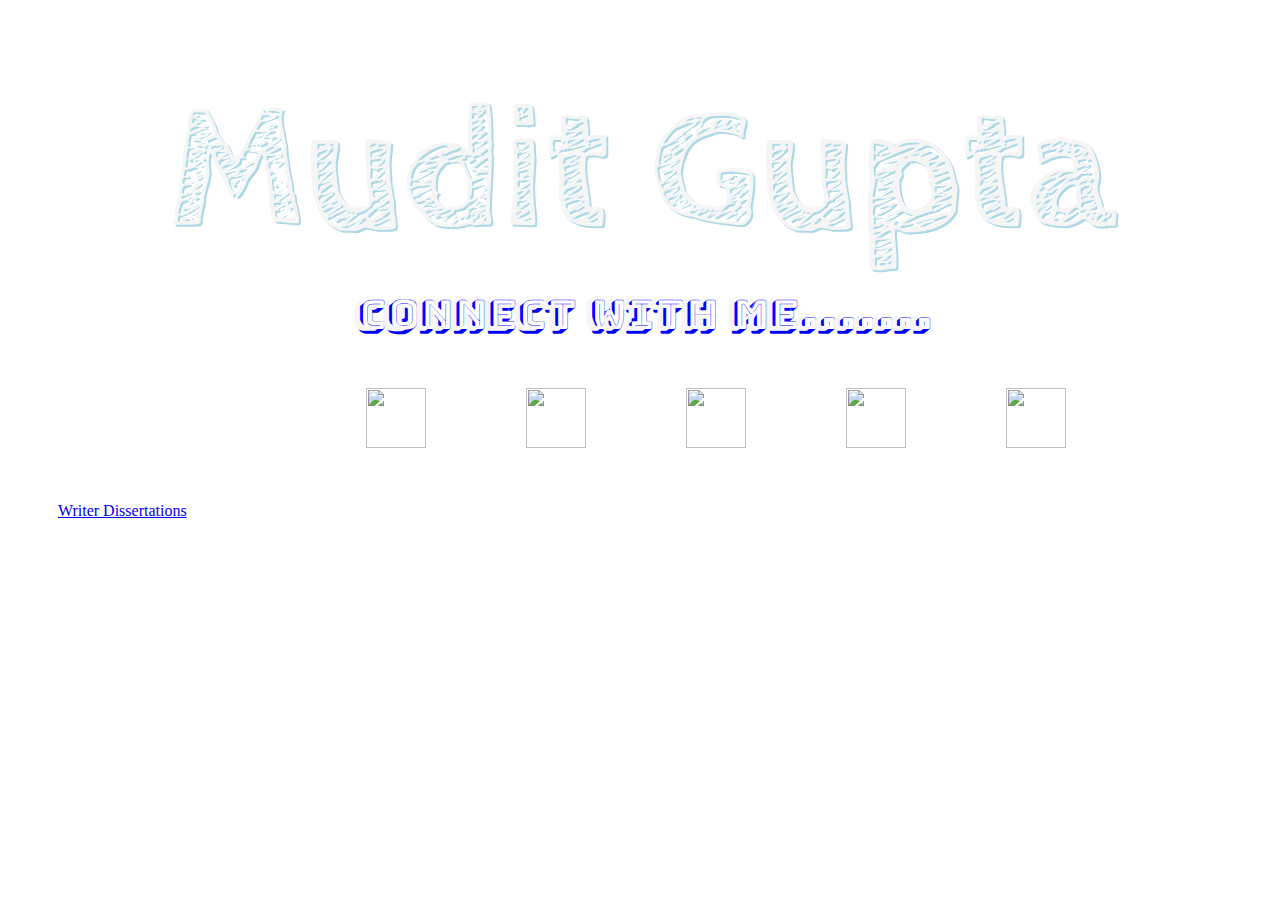
==== index.html @ 521b2226 "visit counter" ====
<!DOCTYPE html>
<html>
    <head>
        <title>Codemon</title>
        <meta name="viewport" content="width=device-width, initial-scale=1.0">
        <link rel="icon" type="image/x-icon" href="favicon.ico">
        <style>
            @import url('https://fonts.googleapis.com/css2?family=Cabin+Sketch:wght@700&display=swap');
            @import url('https://fonts.googleapis.com/css2?family=Bungee+Shade&display=swap');
            body
            {
                background-image: url("pic1.png");
                background-repeat: no-repeat;
                background-size: cover;
            }
            h1
            {
                font-size: 175px;
                font-family: 'Cabin SKetch', cursive;
                text-align: center;
                color: whitesmoke;
                text-shadow: 2px 2px lightblue;
                margin-bottom: 0px;
                margin-top: 70px;
            }
            img
            {
                margin-top: 0px;
                margin-left: 50%;
            }
            p
            {
                text-align: center;
                font-family: 'Bungee Shade', cursive;
                font-size: 40px;
                color: whitesmoke;
                text-shadow: 3px 3px blue;
                margin-top: 10px;
            }
            div
            {
                margin-top: 0px;
                margin-left: 22%;
                width: 30px;
            }
            a
            {
                margin: 50px;
                margin-top: 10px;
            }
        </style>
    </head>
    <body>
        <h1>Mudit Gupta</h1>
        <p>Connect with me.......</p>
        <div style="display: flex; flex-direction: row;" >
            <a href="https://www.instagram.com/oye._.mg/" target="_blank"><img src="insta.png" width="60px" height="60px"></a>
            <a href="https://github.com/Codemon06" target="_blank"><img src="github.png" width="60px" height="60px"></a>
            <a href="https://www.facebook.com/muditg.06/" target="_blank"><img src="facebook.png" width="60px" height="60px"></a>
            <a href="https://twitter.com/_oye_mg_" target="_blank"><img src="twitter.png" width="60px" height="60px"></a>       
            <a href="https://www.linkedin.com/in/codemon06/" target="_blank"><img src="linkedin.png" width="60px" height="60px"></a>
        </div>
        <a href='https://dissertation-writingservice.com/'>Writer Dissertations</a> <script type='text/javascript' src='https://www.freevisitorcounters.com/auth.php?id=17fd4c274bda5af073efe5adad4acf7bf04e330d'></script>
        <script type="text/javascript" src="https://www.freevisitorcounters.com/en/home/counter/926342/t/2"></script>
    </body>
</html>
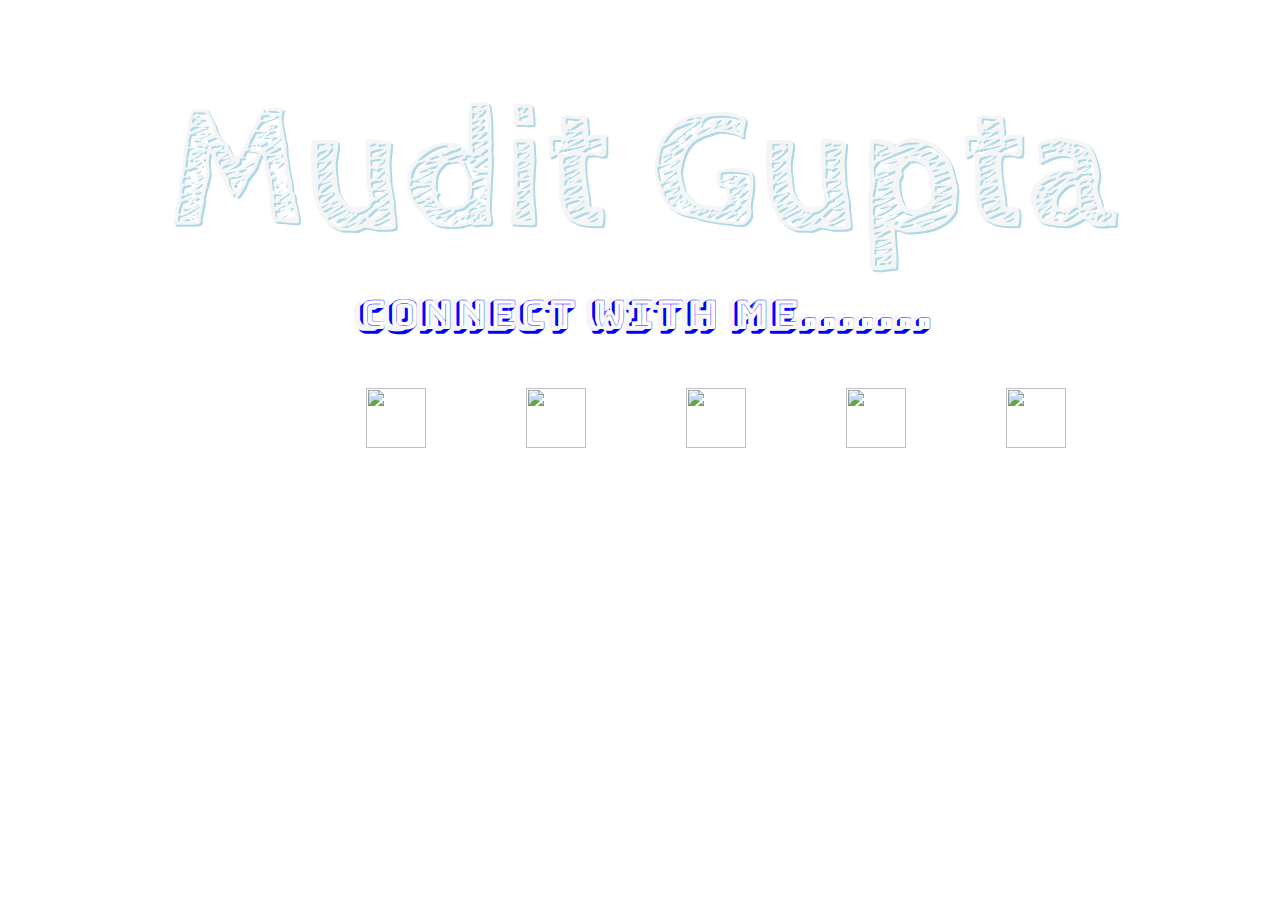
==== commit 4741c5fc: "view remove" ====
--- a/index.html
+++ b/index.html
@@ -60,7 +60,5 @@
             <a href="https://twitter.com/_oye_mg_" target="_blank"><img src="twitter.png" width="60px" height="60px"></a>       
             <a href="https://www.linkedin.com/in/codemon06/" target="_blank"><img src="linkedin.png" width="60px" height="60px"></a>
         </div>
-        <a href='https://dissertation-writingservice.com/'>Writer Dissertations</a> <script type='text/javascript' src='https://www.freevisitorcounters.com/auth.php?id=17fd4c274bda5af073efe5adad4acf7bf04e330d'></script>
-        <script type="text/javascript" src="https://www.freevisitorcounters.com/en/home/counter/926342/t/2"></script>
     </body>
 </html>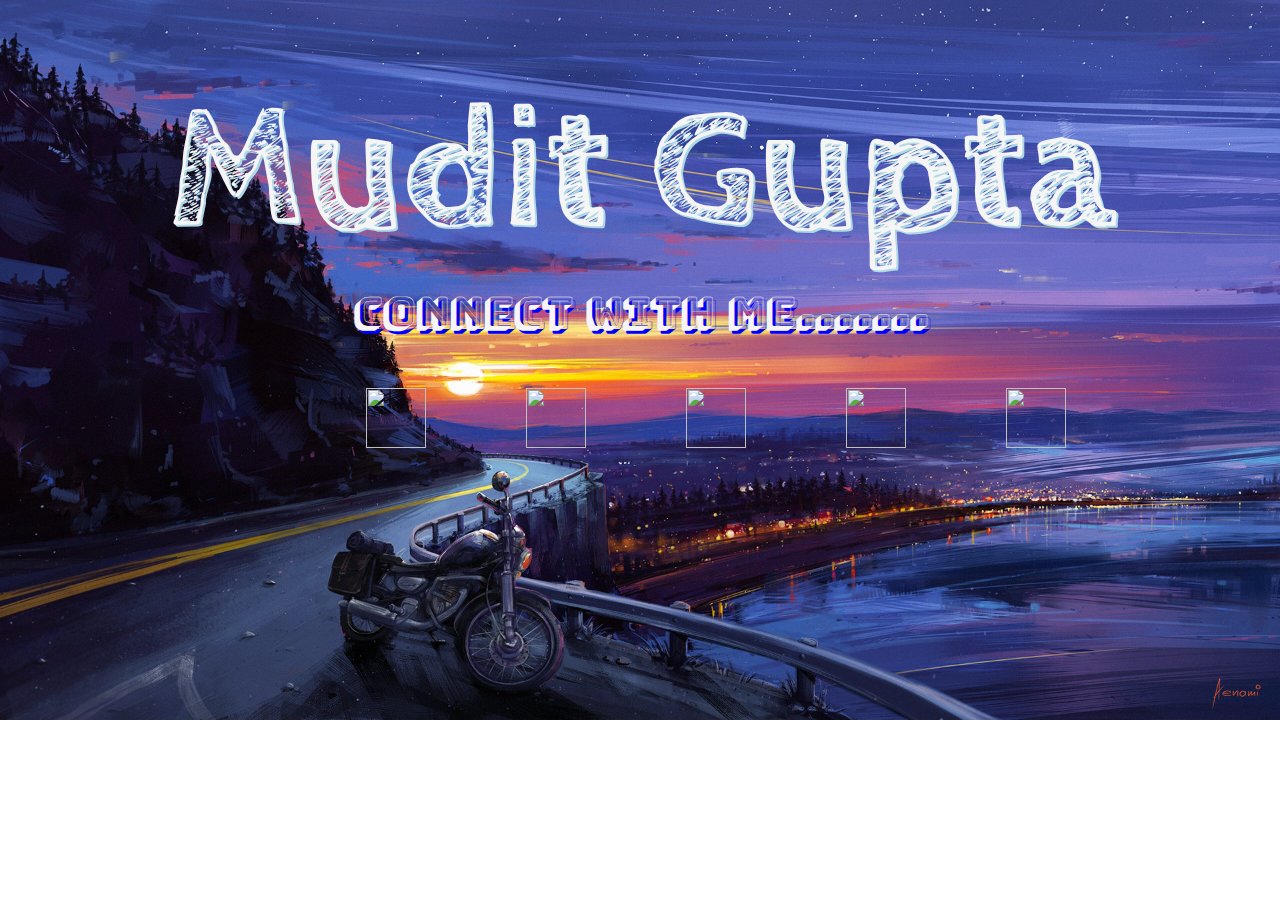
==== commit 27ba96dd: "bg change" ====
--- a/index.html
+++ b/index.html
@@ -9,7 +9,7 @@
             @import url('https://fonts.googleapis.com/css2?family=Bungee+Shade&display=swap');
             body
             {
-                background-image: url("pic1.png");
+                background-image: url("pic2.jpg");
                 background-repeat: no-repeat;
                 background-size: cover;
             }
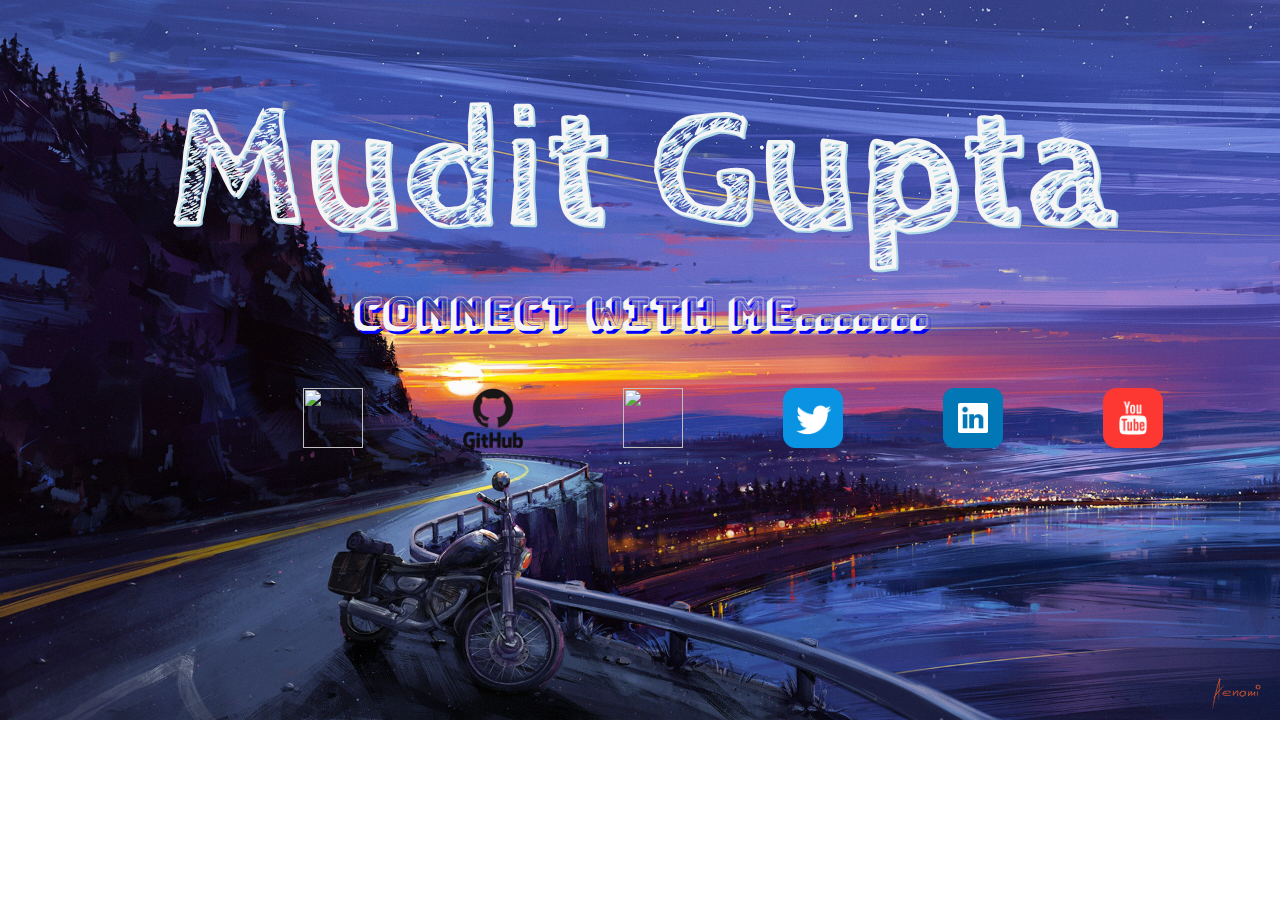
==== commit bd762400: "icon change" ====
--- a/index.html
+++ b/index.html
@@ -40,7 +40,7 @@
             div
             {
                 margin-top: 0px;
-                margin-left: 22%;
+                margin-left: 17%;
                 width: 30px;
             }
             a
@@ -59,6 +59,7 @@
             <a href="https://www.facebook.com/muditg.06/" target="_blank"><img src="facebook.png" width="60px" height="60px"></a>
             <a href="https://twitter.com/_oye_mg_" target="_blank"><img src="twitter.png" width="60px" height="60px"></a>       
             <a href="https://www.linkedin.com/in/codemon06/" target="_blank"><img src="linkedin.png" width="60px" height="60px"></a>
+            <a href="https://www.youtube.com/c/8DSongsArena/" target="_blank"><img src="youtube.png" width="60px" height="60px"></a>
         </div>
     </body>
 </html>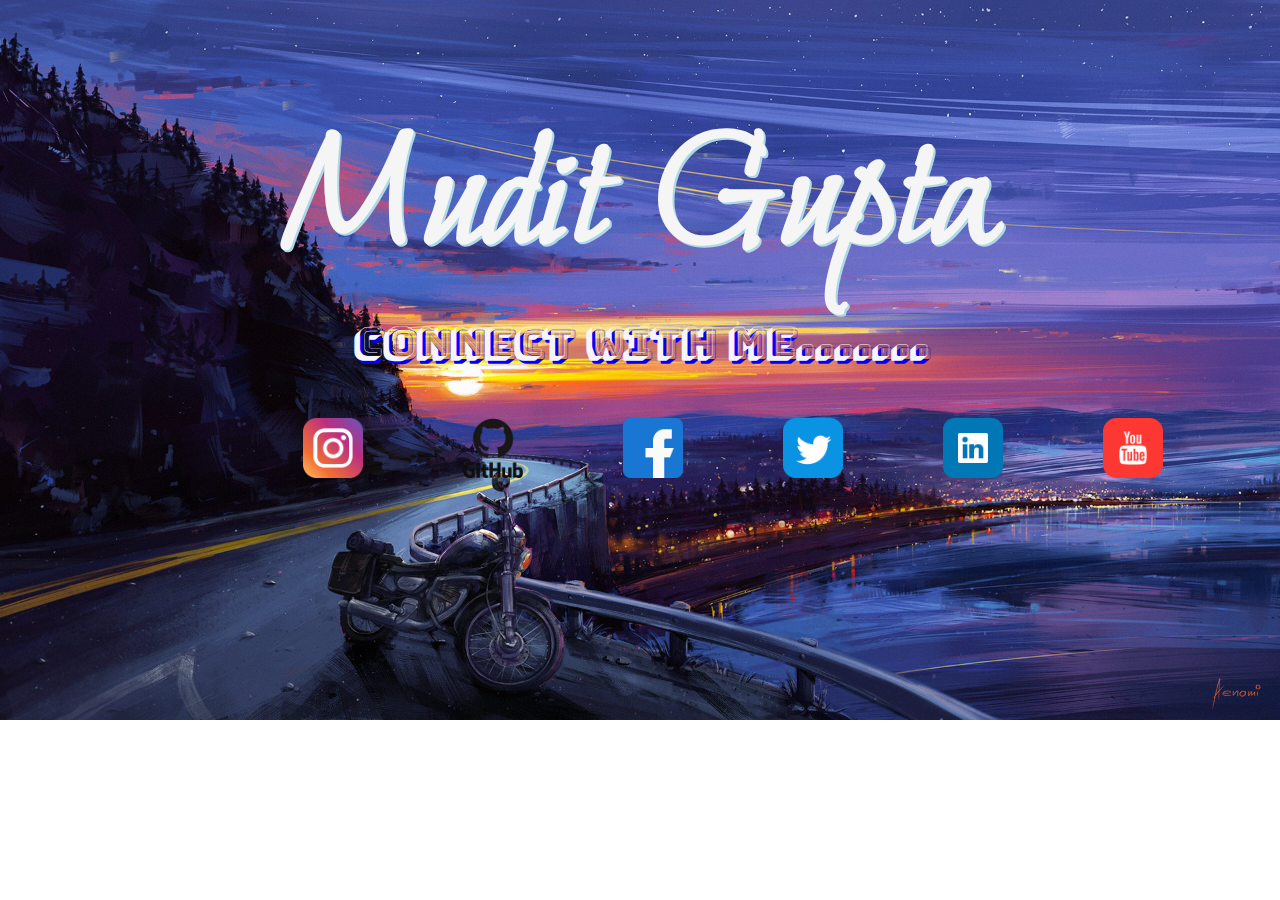
==== commit 71afeeef: "font change" ====
--- a/index.html
+++ b/index.html
@@ -7,6 +7,7 @@
         <style>
             @import url('https://fonts.googleapis.com/css2?family=Cabin+Sketch:wght@700&display=swap');
             @import url('https://fonts.googleapis.com/css2?family=Bungee+Shade&display=swap');
+            @import url('https://fonts.googleapis.com/css2?family=Moon+Dance&display=swap');
             body
             {
                 background-image: url("pic2.jpg");
@@ -16,7 +17,7 @@
             h1
             {
                 font-size: 175px;
-                font-family: 'Cabin SKetch', cursive;
+                font-family: 'Moon Dance', cursive;
                 text-align: center;
                 color: whitesmoke;
                 text-shadow: 2px 2px lightblue;
@@ -54,9 +55,9 @@
         <h1>Mudit Gupta</h1>
         <p>Connect with me.......</p>
         <div style="display: flex; flex-direction: row;" >
-            <a href="https://www.instagram.com/oye._.mg/" target="_blank"><img src="insta.png" width="60px" height="60px"></a>
+            <a href="https://www.instagram.com/oye._.mg/" target="_blank"><img src="instagram.png" width="60px" height="60px"></a>
             <a href="https://github.com/Codemon06" target="_blank"><img src="github.png" width="60px" height="60px"></a>
-            <a href="https://www.facebook.com/muditg.06/" target="_blank"><img src="facebook.png" width="60px" height="60px"></a>
+            <a href="https://www.facebook.com/muditg.06/" target="_blank"><img src="facebook.gif" width="60px" height="60px"></a>
             <a href="https://twitter.com/_oye_mg_" target="_blank"><img src="twitter.png" width="60px" height="60px"></a>       
             <a href="https://www.linkedin.com/in/codemon06/" target="_blank"><img src="linkedin.png" width="60px" height="60px"></a>
             <a href="https://www.youtube.com/c/8DSongsArena/" target="_blank"><img src="youtube.png" width="60px" height="60px"></a>
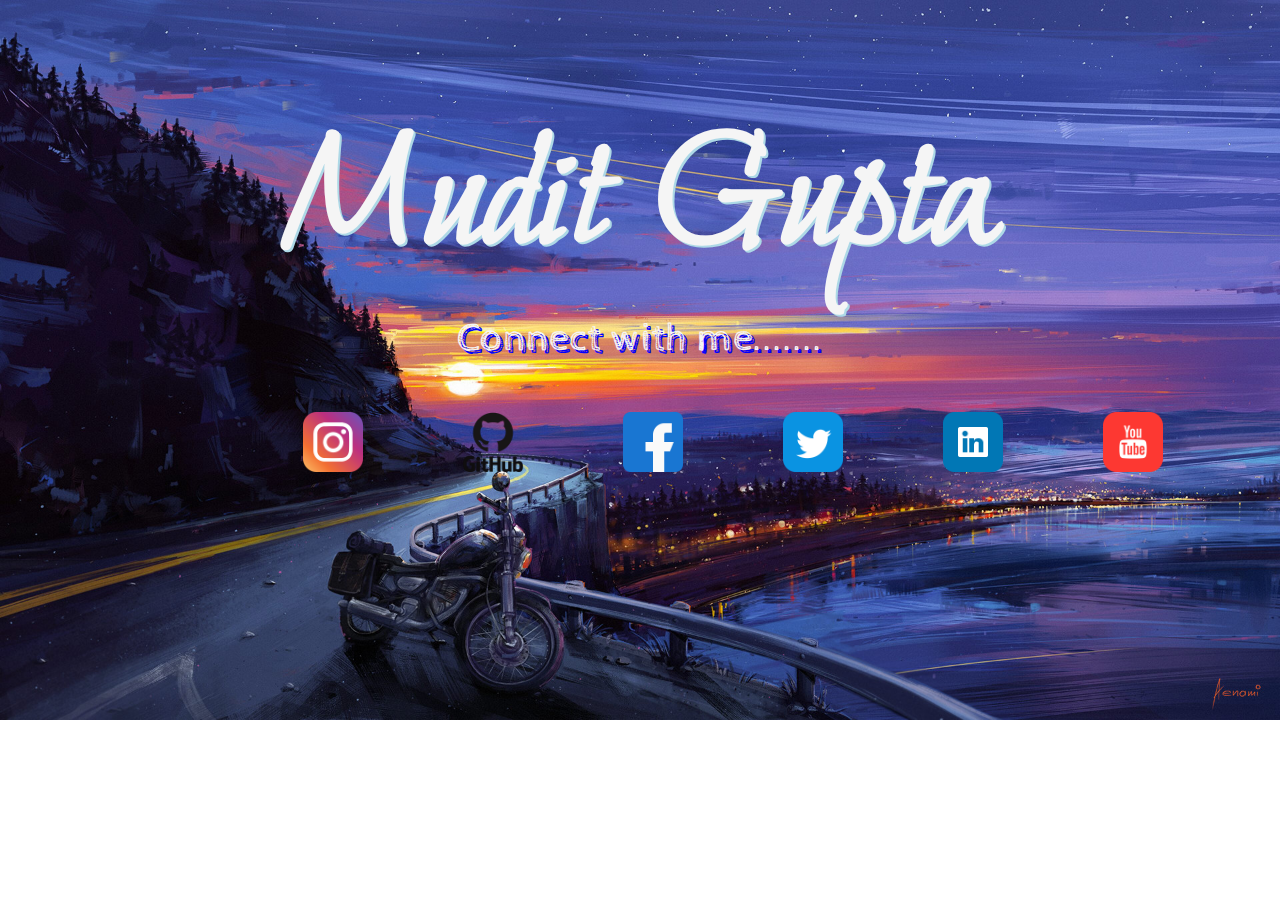
==== commit e9b4c24f: "font change" ====
--- a/index.html
+++ b/index.html
@@ -32,7 +32,7 @@
             p
             {
                 text-align: center;
-                font-family: 'Bungee Shade', cursive;
+                font-family: 'Cabin Sketch', cursive;
                 font-size: 40px;
                 color: whitesmoke;
                 text-shadow: 3px 3px blue;
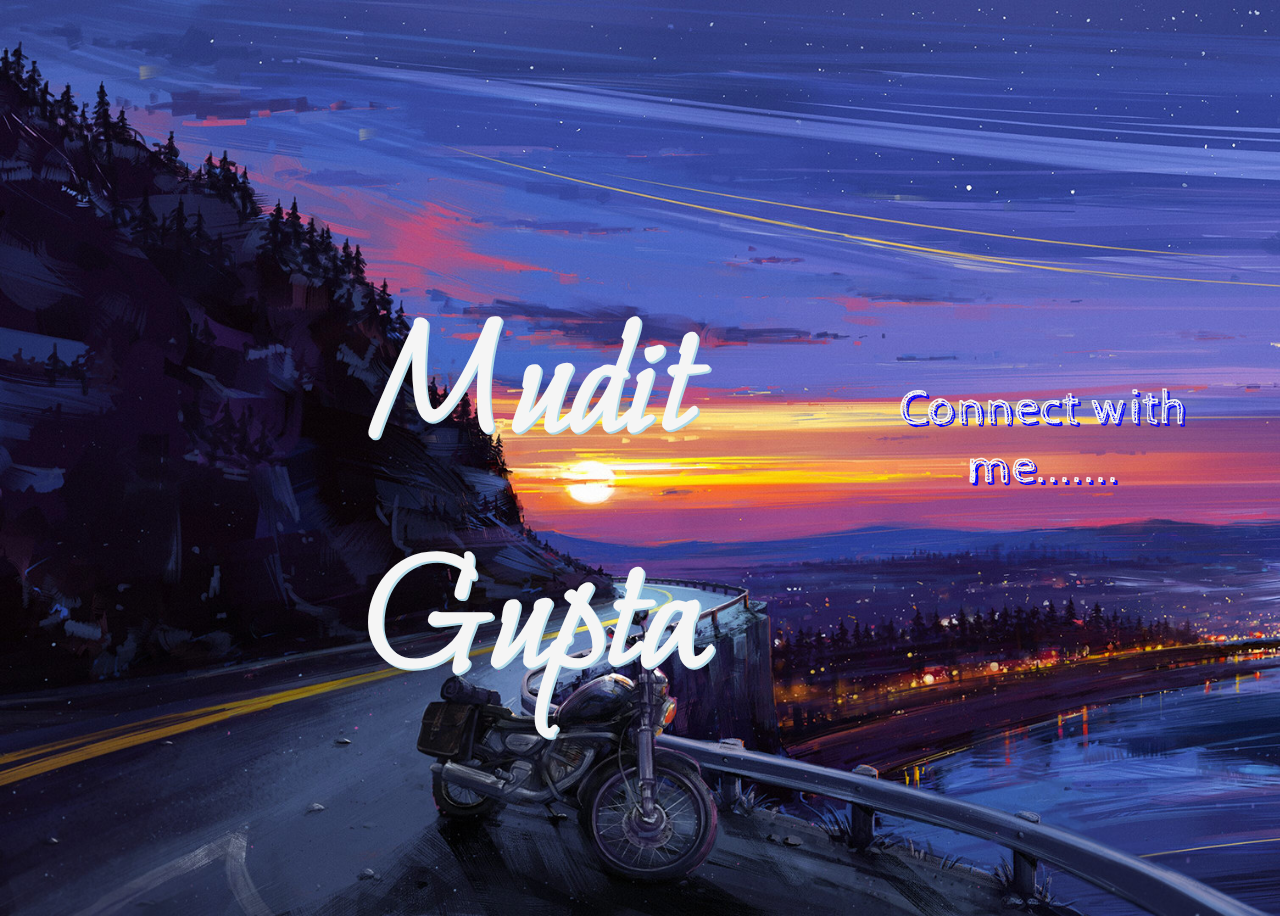
==== commit 1aceb52b: "Merge pull request #3 from var-rishabh/patch-1" ====
--- a/index.html
+++ b/index.html
@@ -13,6 +13,13 @@
                 background-image: url("pic2.jpg");
                 background-repeat: no-repeat;
                 background-size: cover;
+            }
+            .container {
+                width : 100%;
+                height : 100vh;
+                display : flex;
+                justify-content : space-around;
+                align-items : center;
             }
             h1
             {
@@ -33,7 +40,7 @@
             {
                 text-align: center;
                 font-family: 'Cabin Sketch', cursive;
-                font-size: 40px;
+                font-size: 50px;
                 color: whitesmoke;
                 text-shadow: 3px 3px blue;
                 margin-top: 10px;
@@ -52,15 +59,17 @@
         </style>
     </head>
     <body>
-        <h1>Mudit Gupta</h1>
-        <p>Connect with me.......</p>
-        <div style="display: flex; flex-direction: row;" >
-            <a href="https://www.instagram.com/oye._.mg/" target="_blank"><img src="instagram.png" width="60px" height="60px"></a>
-            <a href="https://github.com/Codemon06" target="_blank"><img src="github.png" width="60px" height="60px"></a>
-            <a href="https://www.facebook.com/muditg.06/" target="_blank"><img src="facebook.gif" width="60px" height="60px"></a>
-            <a href="https://twitter.com/_oye_mg_" target="_blank"><img src="twitter.png" width="60px" height="60px"></a>       
-            <a href="https://www.linkedin.com/in/codemon06/" target="_blank"><img src="linkedin.png" width="60px" height="60px"></a>
-            <a href="https://www.youtube.com/c/8DSongsArena/" target="_blank"><img src="youtube.png" width="60px" height="60px"></a>
+        <div class="container"> 
+            <h1>Mudit Gupta</h1>
+            <p>Connect with me.......</p>
+            <div style="display: flex; flex-direction: row;" >
+                <a href="https://www.instagram.com/oye._.mg/" target="_blank"><img src="instagram.png" width="60px" height="60px"></a>
+                <a href="https://github.com/Codemon06" target="_blank"><img src="github.png" width="60px" height="60px"></a>
+                <a href="https://www.facebook.com/muditg.06/" target="_blank"><img src="facebook.gif" width="60px" height="60px"></a>
+                <a href="https://twitter.com/_oye_mg_" target="_blank"><img src="twitter.png" width="60px" height="60px"></a>       
+                <a href="https://www.linkedin.com/in/codemon06/" target="_blank"><img src="linkedin.png" width="60px" height="60px"></a>
+                <a href="https://www.youtube.com/c/8DSongsArena/" target="_blank"><img src="youtube.png" width="60px" height="60px"></a>
+            </div>
         </div>
     </body>
-</html>+</html>
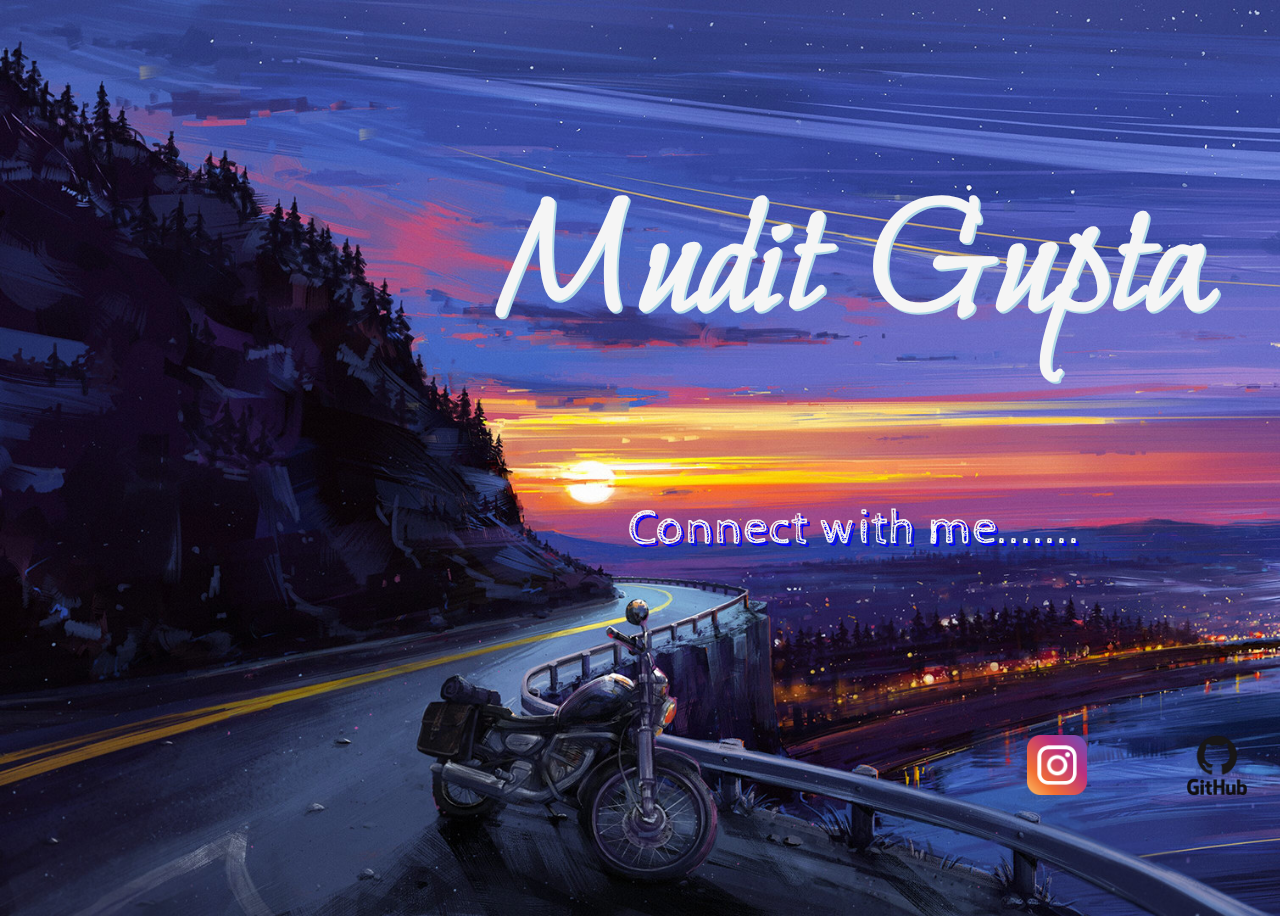
==== commit df701ce5: "flex direction" ====
--- a/index.html
+++ b/index.html
@@ -18,6 +18,7 @@
                 width : 100%;
                 height : 100vh;
                 display : flex;
+                flex-direction : column;
                 justify-content : space-around;
                 align-items : center;
             }
